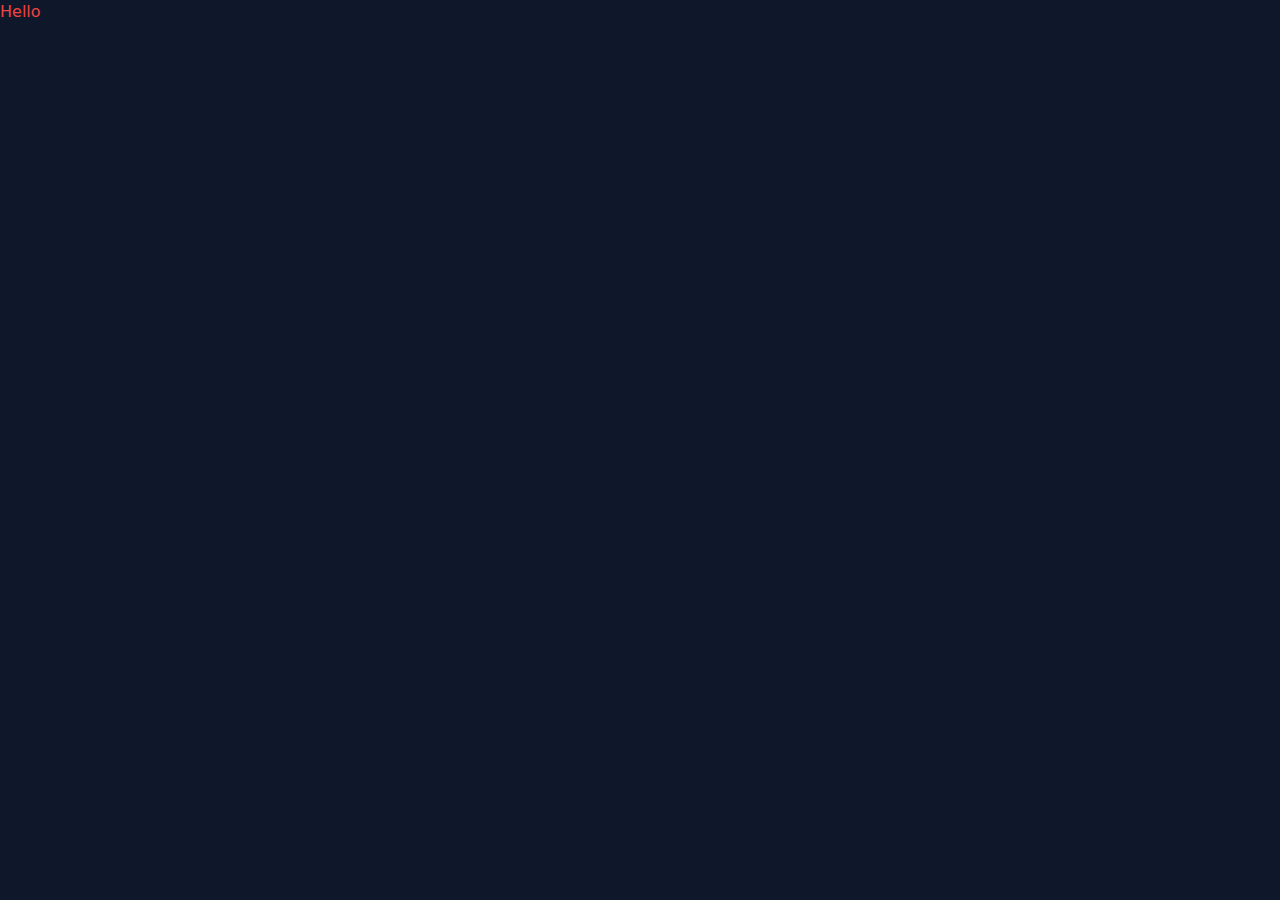
==== dashboard.html @ b7310a75 "init" ====
<!DOCTYPE html>
<html lang="en">
<head>
    <meta charset="UTF-8">
    <meta name="viewport" content="width=device-width, initial-scale=1.0">
    <title>Document</title>
    <link href="./public/output.css" rel="stylesheet">
</head>
<body class="bg-slate-900">
    <h1 class="text-red-500">Hello</h1>
</body>
</html>
---- public/output.css ----
/*
! tailwindcss v3.4.0 | MIT License | https://tailwindcss.com
*/

/*
1. Prevent padding and border from affecting element width. (https://github.com/mozdevs/cssremedy/issues/4)
2. Allow adding a border to an element by just adding a border-width. (https://github.com/tailwindcss/tailwindcss/pull/116)
*/

*,
::before,
::after {
  box-sizing: border-box;
  /* 1 */
  border-width: 0;
  /* 2 */
  border-style: solid;
  /* 2 */
  border-color: #e5e7eb;
  /* 2 */
}

::before,
::after {
  --tw-content: '';
}

/*
1. Use a consistent sensible line-height in all browsers.
2. Prevent adjustments of font size after orientation changes in iOS.
3. Use a more readable tab size.
4. Use the user's configured `sans` font-family by default.
5. Use the user's configured `sans` font-feature-settings by default.
6. Use the user's configured `sans` font-variation-settings by default.
7. Disable tap highlights on iOS
*/

html,
:host {
  line-height: 1.5;
  /* 1 */
  -webkit-text-size-adjust: 100%;
  /* 2 */
  -moz-tab-size: 4;
  /* 3 */
  -o-tab-size: 4;
     tab-size: 4;
  /* 3 */
  font-family: ui-sans-serif, system-ui, sans-serif, "Apple Color Emoji", "Segoe UI Emoji", "Segoe UI Symbol", "Noto Color Emoji";
  /* 4 */
  font-feature-settings: normal;
  /* 5 */
  font-variation-settings: normal;
  /* 6 */
  -webkit-tap-highlight-color: transparent;
  /* 7 */
}

/*
1. Remove the margin in all browsers.
2. Inherit line-height from `html` so users can set them as a class directly on the `html` element.
*/

body {
  margin: 0;
  /* 1 */
  line-height: inherit;
  /* 2 */
}

/*
1. Add the correct height in Firefox.
2. Correct the inheritance of border color in Firefox. (https://bugzilla.mozilla.org/show_bug.cgi?id=190655)
3. Ensure horizontal rules are visible by default.
*/

hr {
  height: 0;
  /* 1 */
  color: inherit;
  /* 2 */
  border-top-width: 1px;
  /* 3 */
}

/*
Add the correct text decoration in Chrome, Edge, and Safari.
*/

abbr:where([title]) {
  -webkit-text-decoration: underline dotted;
          text-decoration: underline dotted;
}

/*
Remove the default font size and weight for headings.
*/

h1,
h2,
h3,
h4,
h5,
h6 {
  font-size: inherit;
  font-weight: inherit;
}

/*
Reset links to optimize for opt-in styling instead of opt-out.
*/

a {
  color: inherit;
  text-decoration: inherit;
}

/*
Add the correct font weight in Edge and Safari.
*/

b,
strong {
  font-weight: bolder;
}

/*
1. Use the user's configured `mono` font-family by default.
2. Use the user's configured `mono` font-feature-settings by default.
3. Use the user's configured `mono` font-variation-settings by default.
4. Correct the odd `em` font sizing in all browsers.
*/

code,
kbd,
samp,
pre {
  font-family: ui-monospace, SFMono-Regular, Menlo, Monaco, Consolas, "Liberation Mono", "Courier New", monospace;
  /* 1 */
  font-feature-settings: normal;
  /* 2 */
  font-variation-settings: normal;
  /* 3 */
  font-size: 1em;
  /* 4 */
}

/*
Add the correct font size in all browsers.
*/

small {
  font-size: 80%;
}

/*
Prevent `sub` and `sup` elements from affecting the line height in all browsers.
*/

sub,
sup {
  font-size: 75%;
  line-height: 0;
  position: relative;
  vertical-align: baseline;
}

sub {
  bottom: -0.25em;
}

sup {
  top: -0.5em;
}

/*
1. Remove text indentation from table contents in Chrome and Safari. (https://bugs.chromium.org/p/chromium/issues/detail?id=999088, https://bugs.webkit.org/show_bug.cgi?id=201297)
2. Correct table border color inheritance in all Chrome and Safari. (https://bugs.chromium.org/p/chromium/issues/detail?id=935729, https://bugs.webkit.org/show_bug.cgi?id=195016)
3. Remove gaps between table borders by default.
*/

table {
  text-indent: 0;
  /* 1 */
  border-color: inherit;
  /* 2 */
  border-collapse: collapse;
  /* 3 */
}

/*
1. Change the font styles in all browsers.
2. Remove the margin in Firefox and Safari.
3. Remove default padding in all browsers.
*/

button,
input,
optgroup,
select,
textarea {
  font-family: inherit;
  /* 1 */
  font-feature-settings: inherit;
  /* 1 */
  font-variation-settings: inherit;
  /* 1 */
  font-size: 100%;
  /* 1 */
  font-weight: inherit;
  /* 1 */
  line-height: inherit;
  /* 1 */
  color: inherit;
  /* 1 */
  margin: 0;
  /* 2 */
  padding: 0;
  /* 3 */
}

/*
Remove the inheritance of text transform in Edge and Firefox.
*/

button,
select {
  text-transform: none;
}

/*
1. Correct the inability to style clickable types in iOS and Safari.
2. Remove default button styles.
*/

button,
[type='button'],
[type='reset'],
[type='submit'] {
  -webkit-appearance: button;
  /* 1 */
  background-color: transparent;
  /* 2 */
  background-image: none;
  /* 2 */
}

/*
Use the modern Firefox focus style for all focusable elements.
*/

:-moz-focusring {
  outline: auto;
}

/*
Remove the additional `:invalid` styles in Firefox. (https://github.com/mozilla/gecko-dev/blob/2f9eacd9d3d995c937b4251a5557d95d494c9be1/layout/style/res/forms.css#L728-L737)
*/

:-moz-ui-invalid {
  box-shadow: none;
}

/*
Add the correct vertical alignment in Chrome and Firefox.
*/

progress {
  vertical-align: baseline;
}

/*
Correct the cursor style of increment and decrement buttons in Safari.
*/

::-webkit-inner-spin-button,
::-webkit-outer-spin-button {
  height: auto;
}

/*
1. Correct the odd appearance in Chrome and Safari.
2. Correct the outline style in Safari.
*/

[type='search'] {
  -webkit-appearance: textfield;
  /* 1 */
  outline-offset: -2px;
  /* 2 */
}

/*
Remove the inner padding in Chrome and Safari on macOS.
*/

::-webkit-search-decoration {
  -webkit-appearance: none;
}

/*
1. Correct the inability to style clickable types in iOS and Safari.
2. Change font properties to `inherit` in Safari.
*/

::-webkit-file-upload-button {
  -webkit-appearance: button;
  /* 1 */
  font: inherit;
  /* 2 */
}

/*
Add the correct display in Chrome and Safari.
*/

summary {
  display: list-item;
}

/*
Removes the default spacing and border for appropriate elements.
*/

blockquote,
dl,
dd,
h1,
h2,
h3,
h4,
h5,
h6,
hr,
figure,
p,
pre {
  margin: 0;
}

fieldset {
  margin: 0;
  padding: 0;
}

legend {
  padding: 0;
}

ol,
ul,
menu {
  list-style: none;
  margin: 0;
  padding: 0;
}

/*
Reset default styling for dialogs.
*/

dialog {
  padding: 0;
}

/*
Prevent resizing textareas horizontally by default.
*/

textarea {
  resize: vertical;
}

/*
1. Reset the default placeholder opacity in Firefox. (https://github.com/tailwindlabs/tailwindcss/issues/3300)
2. Set the default placeholder color to the user's configured gray 400 color.
*/

input::-moz-placeholder, textarea::-moz-placeholder {
  opacity: 1;
  /* 1 */
  color: #9ca3af;
  /* 2 */
}

input::placeholder,
textarea::placeholder {
  opacity: 1;
  /* 1 */
  color: #9ca3af;
  /* 2 */
}

/*
Set the default cursor for buttons.
*/

button,
[role="button"] {
  cursor: pointer;
}

/*
Make sure disabled buttons don't get the pointer cursor.
*/

:disabled {
  cursor: default;
}

/*
1. Make replaced elements `display: block` by default. (https://github.com/mozdevs/cssremedy/issues/14)
2. Add `vertical-align: middle` to align replaced elements more sensibly by default. (https://github.com/jensimmons/cssremedy/issues/14#issuecomment-634934210)
   This can trigger a poorly considered lint error in some tools but is included by design.
*/

img,
svg,
video,
canvas,
audio,
iframe,
embed,
object {
  display: block;
  /* 1 */
  vertical-align: middle;
  /* 2 */
}

/*
Constrain images and videos to the parent width and preserve their intrinsic aspect ratio. (https://github.com/mozdevs/cssremedy/issues/14)
*/

img,
video {
  max-width: 100%;
  height: auto;
}

/* Make elements with the HTML hidden attribute stay hidden by default */

[hidden] {
  display: none;
}

*, ::before, ::after {
  --tw-border-spacing-x: 0;
  --tw-border-spacing-y: 0;
  --tw-translate-x: 0;
  --tw-translate-y: 0;
  --tw-rotate: 0;
  --tw-skew-x: 0;
  --tw-skew-y: 0;
  --tw-scale-x: 1;
  --tw-scale-y: 1;
  --tw-pan-x:  ;
  --tw-pan-y:  ;
  --tw-pinch-zoom:  ;
  --tw-scroll-snap-strictness: proximity;
  --tw-gradient-from-position:  ;
  --tw-gradient-via-position:  ;
  --tw-gradient-to-position:  ;
  --tw-ordinal:  ;
  --tw-slashed-zero:  ;
  --tw-numeric-figure:  ;
  --tw-numeric-spacing:  ;
  --tw-numeric-fraction:  ;
  --tw-ring-inset:  ;
  --tw-ring-offset-width: 0px;
  --tw-ring-offset-color: #fff;
  --tw-ring-color: rgb(59 130 246 / 0.5);
  --tw-ring-offset-shadow: 0 0 #0000;
  --tw-ring-shadow: 0 0 #0000;
  --tw-shadow: 0 0 #0000;
  --tw-shadow-colored: 0 0 #0000;
  --tw-blur:  ;
  --tw-brightness:  ;
  --tw-contrast:  ;
  --tw-grayscale:  ;
  --tw-hue-rotate:  ;
  --tw-invert:  ;
  --tw-saturate:  ;
  --tw-sepia:  ;
  --tw-drop-shadow:  ;
  --tw-backdrop-blur:  ;
  --tw-backdrop-brightness:  ;
  --tw-backdrop-contrast:  ;
  --tw-backdrop-grayscale:  ;
  --tw-backdrop-hue-rotate:  ;
  --tw-backdrop-invert:  ;
  --tw-backdrop-opacity:  ;
  --tw-backdrop-saturate:  ;
  --tw-backdrop-sepia:  ;
}

::backdrop {
  --tw-border-spacing-x: 0;
  --tw-border-spacing-y: 0;
  --tw-translate-x: 0;
  --tw-translate-y: 0;
  --tw-rotate: 0;
  --tw-skew-x: 0;
  --tw-skew-y: 0;
  --tw-scale-x: 1;
  --tw-scale-y: 1;
  --tw-pan-x:  ;
  --tw-pan-y:  ;
  --tw-pinch-zoom:  ;
  --tw-scroll-snap-strictness: proximity;
  --tw-gradient-from-position:  ;
  --tw-gradient-via-position:  ;
  --tw-gradient-to-position:  ;
  --tw-ordinal:  ;
  --tw-slashed-zero:  ;
  --tw-numeric-figure:  ;
  --tw-numeric-spacing:  ;
  --tw-numeric-fraction:  ;
  --tw-ring-inset:  ;
  --tw-ring-offset-width: 0px;
  --tw-ring-offset-color: #fff;
  --tw-ring-color: rgb(59 130 246 / 0.5);
  --tw-ring-offset-shadow: 0 0 #0000;
  --tw-ring-shadow: 0 0 #0000;
  --tw-shadow: 0 0 #0000;
  --tw-shadow-colored: 0 0 #0000;
  --tw-blur:  ;
  --tw-brightness:  ;
  --tw-contrast:  ;
  --tw-grayscale:  ;
  --tw-hue-rotate:  ;
  --tw-invert:  ;
  --tw-saturate:  ;
  --tw-sepia:  ;
  --tw-drop-shadow:  ;
  --tw-backdrop-blur:  ;
  --tw-backdrop-brightness:  ;
  --tw-backdrop-contrast:  ;
  --tw-backdrop-grayscale:  ;
  --tw-backdrop-hue-rotate:  ;
  --tw-backdrop-invert:  ;
  --tw-backdrop-opacity:  ;
  --tw-backdrop-saturate:  ;
  --tw-backdrop-sepia:  ;
}

.relative {
  position: relative;
}

.m-10 {
  margin: 2.5rem;
}

.m-6 {
  margin: 1.5rem;
}

.inline-block {
  display: inline-block;
}

.bg-slate-900 {
  --tw-bg-opacity: 1;
  background-color: rgb(15 23 42 / var(--tw-bg-opacity));
}

.p-10 {
  padding: 2.5rem;
}

.text-left {
  text-align: left;
}

.text-center {
  text-align: center;
}

.text-2xl {
  font-size: 1.5rem;
  line-height: 2rem;
}

.text-4xl {
  font-size: 2.25rem;
  line-height: 2.5rem;
}

.text-xl {
  font-size: 1.25rem;
  line-height: 1.75rem;
}

.font-semibold {
  font-weight: 600;
}

.italic {
  font-style: italic;
}

.text-slate-900 {
  --tw-text-opacity: 1;
  color: rgb(15 23 42 / var(--tw-text-opacity));
}

.text-white {
  --tw-text-opacity: 1;
  color: rgb(255 255 255 / var(--tw-text-opacity));
}

.text-yellow-300 {
  --tw-text-opacity: 1;
  color: rgb(253 224 71 / var(--tw-text-opacity));
}

.text-red-500 {
  --tw-text-opacity: 1;
  color: rgb(239 68 68 / var(--tw-text-opacity));
}

.underline {
  text-decoration-line: underline;
}

.before\:absolute::before {
  content: var(--tw-content);
  position: absolute;
}

.before\:-inset-1::before {
  content: var(--tw-content);
  inset: -0.25rem;
}

.before\:block::before {
  content: var(--tw-content);
  display: block;
}

.before\:-skew-y-3::before {
  content: var(--tw-content);
  --tw-skew-y: -3deg;
  transform: translate(var(--tw-translate-x), var(--tw-translate-y)) rotate(var(--tw-rotate)) skewX(var(--tw-skew-x)) skewY(var(--tw-skew-y)) scaleX(var(--tw-scale-x)) scaleY(var(--tw-scale-y));
}

.before\:bg-pink-500::before {
  content: var(--tw-content);
  --tw-bg-opacity: 1;
  background-color: rgb(236 72 153 / var(--tw-bg-opacity));
}

.before\:bg-red-500::before {
  content: var(--tw-content);
  --tw-bg-opacity: 1;
  background-color: rgb(239 68 68 / var(--tw-bg-opacity));
}

@media (min-width: 640px) {
  .sm\:text-6xl {
    font-size: 3.75rem;
    line-height: 1;
  }
}

@media (min-width: 768px) {
  .md\:text-8xl {
    font-size: 6rem;
    line-height: 1;
  }
}
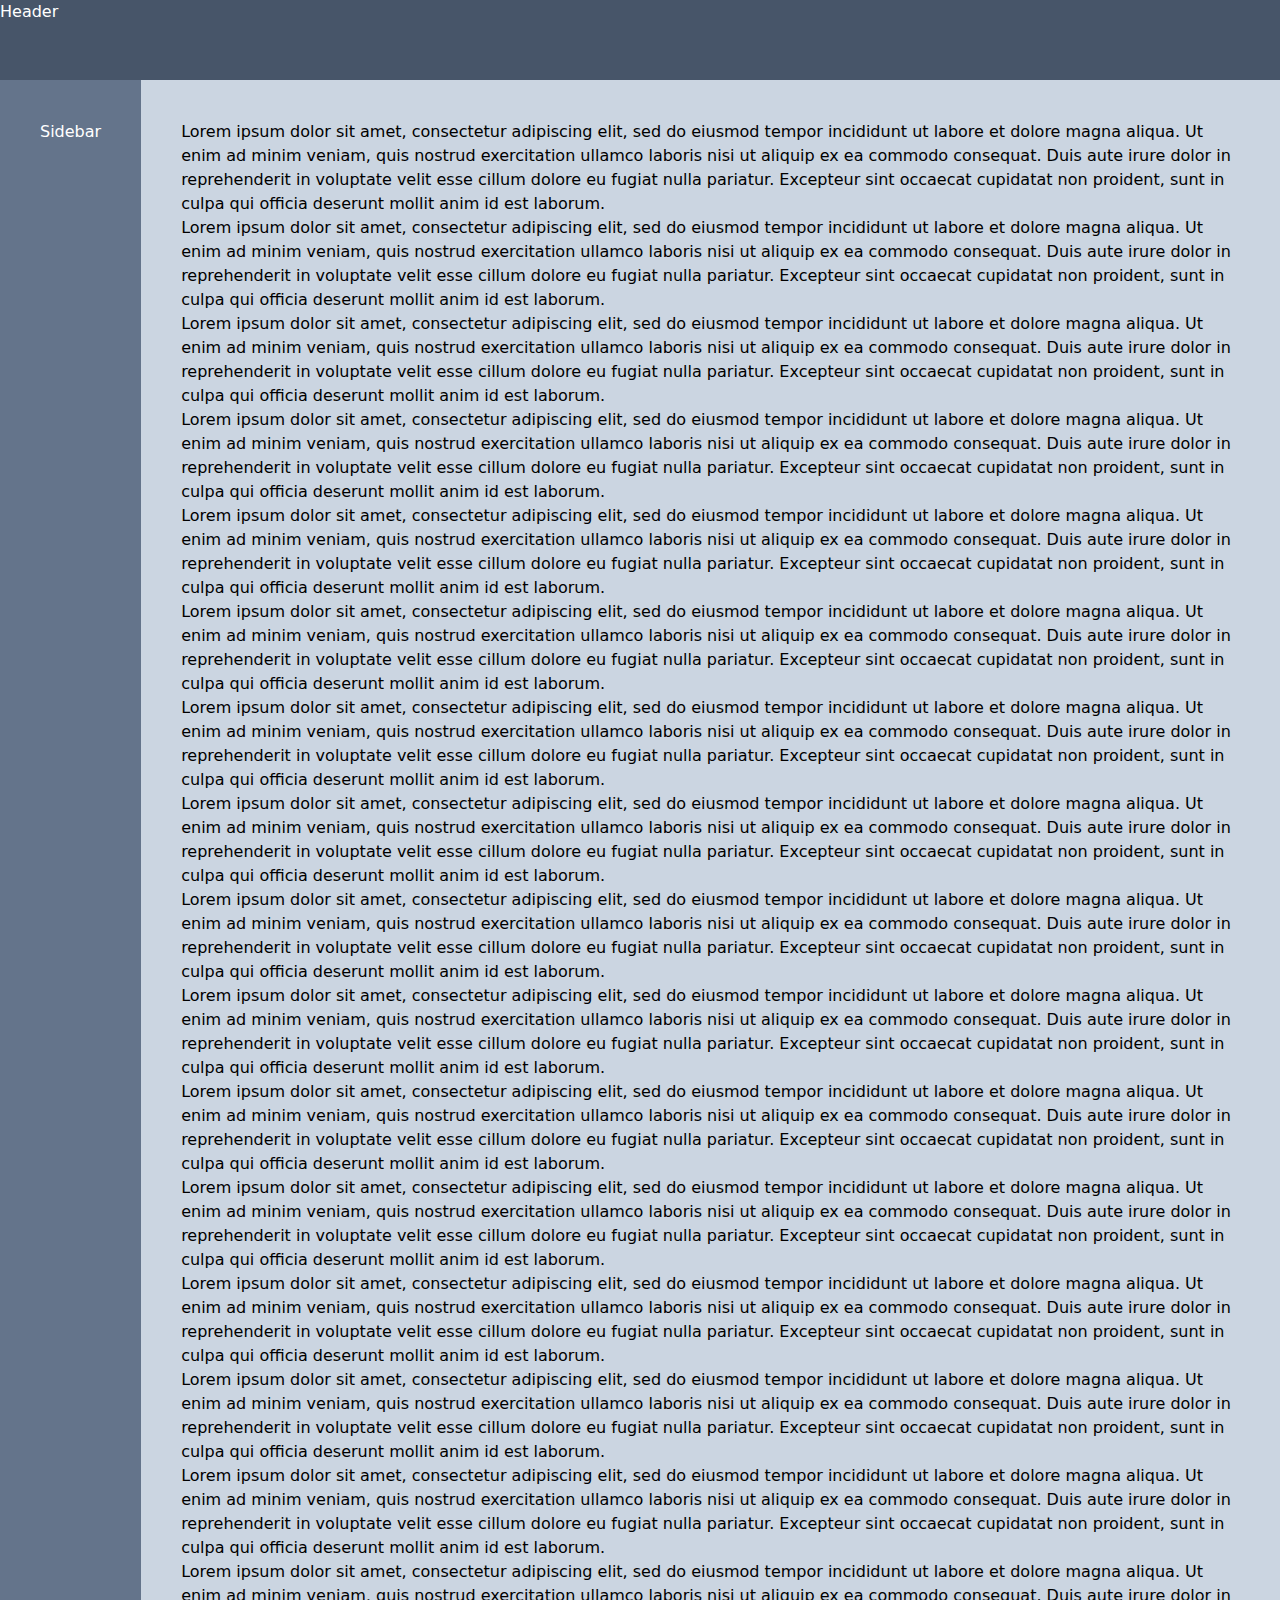
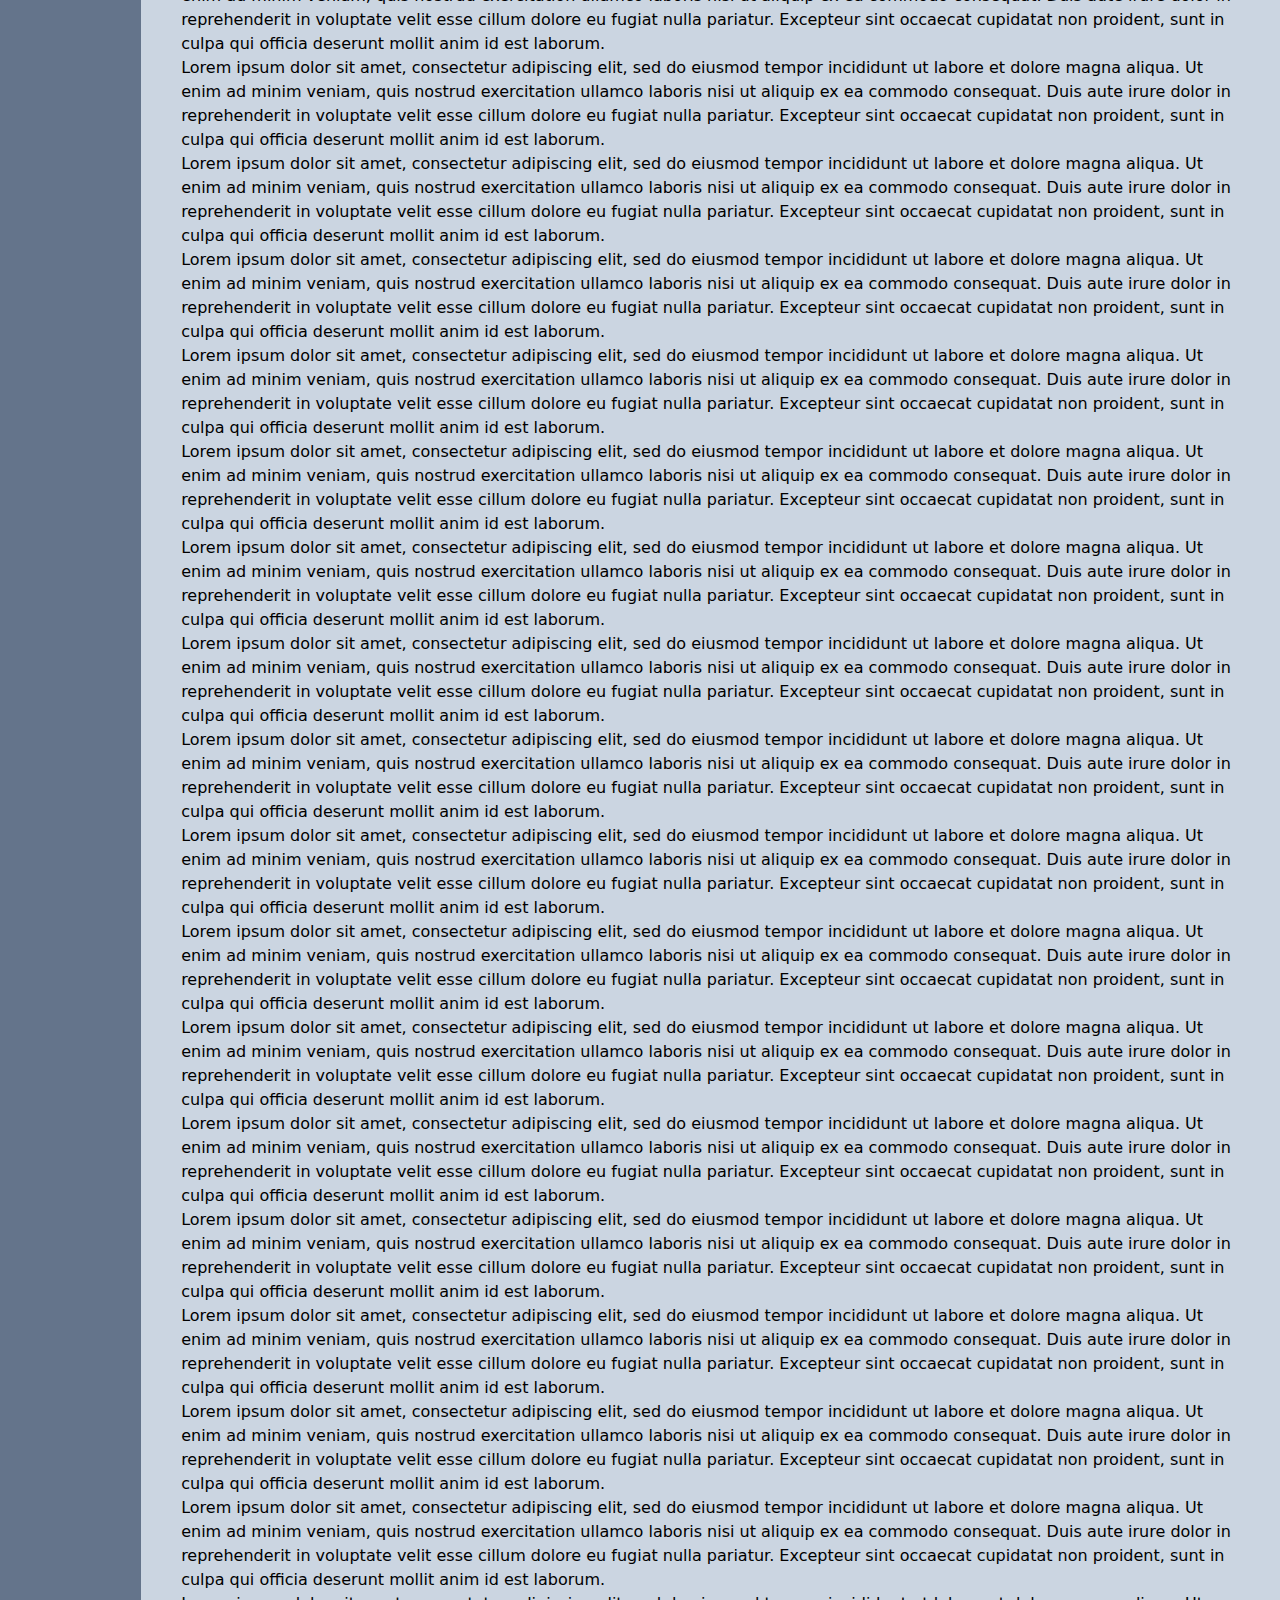
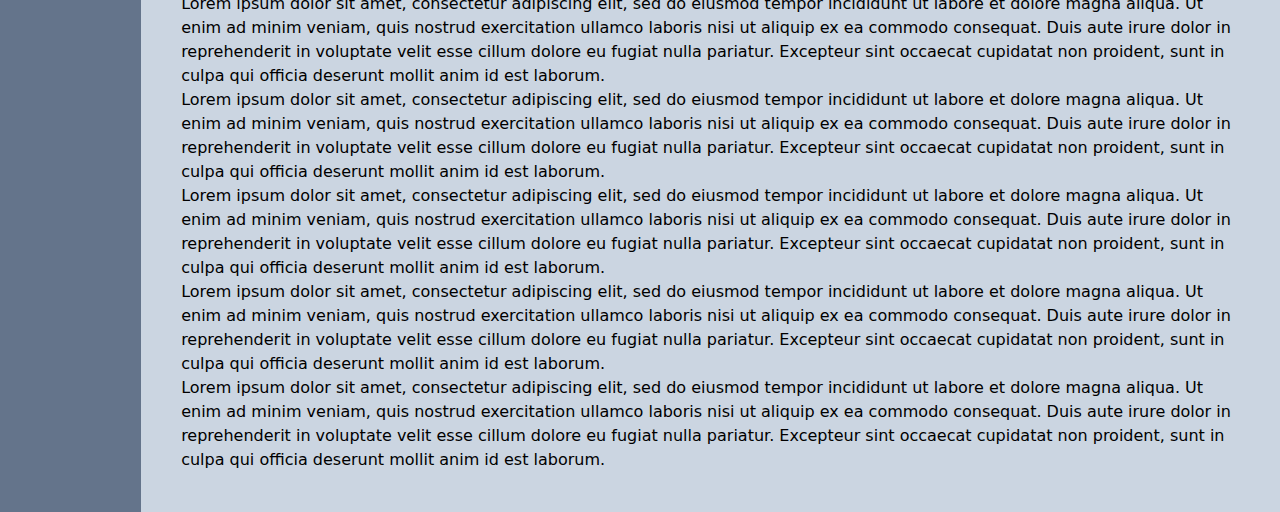
==== commit 9e402e15: "first step" ====
--- a/dashboard.html
+++ b/dashboard.html
@@ -1,12 +1,284 @@
 <!DOCTYPE html>
 <html lang="en">
+
 <head>
     <meta charset="UTF-8">
     <meta name="viewport" content="width=device-width, initial-scale=1.0">
     <title>Document</title>
     <link href="./public/output.css" rel="stylesheet">
 </head>
-<body class="bg-slate-900">
-    <h1 class="text-red-500">Hello</h1>
+
+<body class="bg-slate-300">
+    <div class="bg-slate-600 text-white h-[80px]">
+        <div class="m-auto">Header</div>
+    </div>
+    <div class="flex flex-row">
+            <div class="bg-slate-500 width-[200px] p-10 text-white">
+                Sidebar
+            </div>
+            <div class="p-10">
+                <section>
+                    Lorem ipsum dolor sit amet, consectetur adipiscing elit, sed do eiusmod tempor incididunt ut labore
+                    et dolore magna aliqua. Ut enim ad minim veniam, quis nostrud exercitation ullamco laboris nisi ut
+                    aliquip ex ea commodo consequat. Duis aute irure dolor in reprehenderit in voluptate velit esse
+                    cillum dolore eu fugiat nulla pariatur. Excepteur sint occaecat cupidatat non proident, sunt in
+                    culpa qui officia deserunt mollit anim id est laborum.
+                </section>
+                <section>
+                    Lorem ipsum dolor sit amet, consectetur adipiscing elit, sed do eiusmod tempor incididunt ut labore
+                    et dolore magna aliqua. Ut enim ad minim veniam, quis nostrud exercitation ullamco laboris nisi ut
+                    aliquip ex ea commodo consequat. Duis aute irure dolor in reprehenderit in voluptate velit esse
+                    cillum dolore eu fugiat nulla pariatur. Excepteur sint occaecat cupidatat non proident, sunt in
+                    culpa qui officia deserunt mollit anim id est laborum.
+                </section>
+                <section>
+                    Lorem ipsum dolor sit amet, consectetur adipiscing elit, sed do eiusmod tempor incididunt ut labore
+                    et dolore magna aliqua. Ut enim ad minim veniam, quis nostrud exercitation ullamco laboris nisi ut
+                    aliquip ex ea commodo consequat. Duis aute irure dolor in reprehenderit in voluptate velit esse
+                    cillum dolore eu fugiat nulla pariatur. Excepteur sint occaecat cupidatat non proident, sunt in
+                    culpa qui officia deserunt mollit anim id est laborum.
+                </section>
+                <section>
+                    Lorem ipsum dolor sit amet, consectetur adipiscing elit, sed do eiusmod tempor incididunt ut labore
+                    et dolore magna aliqua. Ut enim ad minim veniam, quis nostrud exercitation ullamco laboris nisi ut
+                    aliquip ex ea commodo consequat. Duis aute irure dolor in reprehenderit in voluptate velit esse
+                    cillum dolore eu fugiat nulla pariatur. Excepteur sint occaecat cupidatat non proident, sunt in
+                    culpa qui officia deserunt mollit anim id est laborum.
+                </section>
+                <section>
+                    Lorem ipsum dolor sit amet, consectetur adipiscing elit, sed do eiusmod tempor incididunt ut labore
+                    et dolore magna aliqua. Ut enim ad minim veniam, quis nostrud exercitation ullamco laboris nisi ut
+                    aliquip ex ea commodo consequat. Duis aute irure dolor in reprehenderit in voluptate velit esse
+                    cillum dolore eu fugiat nulla pariatur. Excepteur sint occaecat cupidatat non proident, sunt in
+                    culpa qui officia deserunt mollit anim id est laborum.
+                </section>
+                <section>
+                    Lorem ipsum dolor sit amet, consectetur adipiscing elit, sed do eiusmod tempor incididunt ut labore
+                    et dolore magna aliqua. Ut enim ad minim veniam, quis nostrud exercitation ullamco laboris nisi ut
+                    aliquip ex ea commodo consequat. Duis aute irure dolor in reprehenderit in voluptate velit esse
+                    cillum dolore eu fugiat nulla pariatur. Excepteur sint occaecat cupidatat non proident, sunt in
+                    culpa qui officia deserunt mollit anim id est laborum.
+                </section>
+                <section>
+                    Lorem ipsum dolor sit amet, consectetur adipiscing elit, sed do eiusmod tempor incididunt ut labore
+                    et dolore magna aliqua. Ut enim ad minim veniam, quis nostrud exercitation ullamco laboris nisi ut
+                    aliquip ex ea commodo consequat. Duis aute irure dolor in reprehenderit in voluptate velit esse
+                    cillum dolore eu fugiat nulla pariatur. Excepteur sint occaecat cupidatat non proident, sunt in
+                    culpa qui officia deserunt mollit anim id est laborum.
+                </section>
+                <section>
+                    Lorem ipsum dolor sit amet, consectetur adipiscing elit, sed do eiusmod tempor incididunt ut labore
+                    et dolore magna aliqua. Ut enim ad minim veniam, quis nostrud exercitation ullamco laboris nisi ut
+                    aliquip ex ea commodo consequat. Duis aute irure dolor in reprehenderit in voluptate velit esse
+                    cillum dolore eu fugiat nulla pariatur. Excepteur sint occaecat cupidatat non proident, sunt in
+                    culpa qui officia deserunt mollit anim id est laborum.
+                </section>
+                <section>
+                    Lorem ipsum dolor sit amet, consectetur adipiscing elit, sed do eiusmod tempor incididunt ut labore
+                    et dolore magna aliqua. Ut enim ad minim veniam, quis nostrud exercitation ullamco laboris nisi ut
+                    aliquip ex ea commodo consequat. Duis aute irure dolor in reprehenderit in voluptate velit esse
+                    cillum dolore eu fugiat nulla pariatur. Excepteur sint occaecat cupidatat non proident, sunt in
+                    culpa qui officia deserunt mollit anim id est laborum.
+                </section>
+                <section>
+                    Lorem ipsum dolor sit amet, consectetur adipiscing elit, sed do eiusmod tempor incididunt ut labore
+                    et dolore magna aliqua. Ut enim ad minim veniam, quis nostrud exercitation ullamco laboris nisi ut
+                    aliquip ex ea commodo consequat. Duis aute irure dolor in reprehenderit in voluptate velit esse
+                    cillum dolore eu fugiat nulla pariatur. Excepteur sint occaecat cupidatat non proident, sunt in
+                    culpa qui officia deserunt mollit anim id est laborum.
+                </section>
+                <section>
+                    Lorem ipsum dolor sit amet, consectetur adipiscing elit, sed do eiusmod tempor incididunt ut labore
+                    et dolore magna aliqua. Ut enim ad minim veniam, quis nostrud exercitation ullamco laboris nisi ut
+                    aliquip ex ea commodo consequat. Duis aute irure dolor in reprehenderit in voluptate velit esse
+                    cillum dolore eu fugiat nulla pariatur. Excepteur sint occaecat cupidatat non proident, sunt in
+                    culpa qui officia deserunt mollit anim id est laborum.
+                </section>
+                <section>
+                    Lorem ipsum dolor sit amet, consectetur adipiscing elit, sed do eiusmod tempor incididunt ut labore
+                    et dolore magna aliqua. Ut enim ad minim veniam, quis nostrud exercitation ullamco laboris nisi ut
+                    aliquip ex ea commodo consequat. Duis aute irure dolor in reprehenderit in voluptate velit esse
+                    cillum dolore eu fugiat nulla pariatur. Excepteur sint occaecat cupidatat non proident, sunt in
+                    culpa qui officia deserunt mollit anim id est laborum.
+                </section>
+                <section>
+                    Lorem ipsum dolor sit amet, consectetur adipiscing elit, sed do eiusmod tempor incididunt ut labore
+                    et dolore magna aliqua. Ut enim ad minim veniam, quis nostrud exercitation ullamco laboris nisi ut
+                    aliquip ex ea commodo consequat. Duis aute irure dolor in reprehenderit in voluptate velit esse
+                    cillum dolore eu fugiat nulla pariatur. Excepteur sint occaecat cupidatat non proident, sunt in
+                    culpa qui officia deserunt mollit anim id est laborum.
+                </section>
+                <section>
+                    Lorem ipsum dolor sit amet, consectetur adipiscing elit, sed do eiusmod tempor incididunt ut labore
+                    et dolore magna aliqua. Ut enim ad minim veniam, quis nostrud exercitation ullamco laboris nisi ut
+                    aliquip ex ea commodo consequat. Duis aute irure dolor in reprehenderit in voluptate velit esse
+                    cillum dolore eu fugiat nulla pariatur. Excepteur sint occaecat cupidatat non proident, sunt in
+                    culpa qui officia deserunt mollit anim id est laborum.
+                </section>
+                <section>
+                    Lorem ipsum dolor sit amet, consectetur adipiscing elit, sed do eiusmod tempor incididunt ut labore
+                    et dolore magna aliqua. Ut enim ad minim veniam, quis nostrud exercitation ullamco laboris nisi ut
+                    aliquip ex ea commodo consequat. Duis aute irure dolor in reprehenderit in voluptate velit esse
+                    cillum dolore eu fugiat nulla pariatur. Excepteur sint occaecat cupidatat non proident, sunt in
+                    culpa qui officia deserunt mollit anim id est laborum.
+                </section>
+                <section>
+                    Lorem ipsum dolor sit amet, consectetur adipiscing elit, sed do eiusmod tempor incididunt ut labore
+                    et dolore magna aliqua. Ut enim ad minim veniam, quis nostrud exercitation ullamco laboris nisi ut
+                    aliquip ex ea commodo consequat. Duis aute irure dolor in reprehenderit in voluptate velit esse
+                    cillum dolore eu fugiat nulla pariatur. Excepteur sint occaecat cupidatat non proident, sunt in
+                    culpa qui officia deserunt mollit anim id est laborum.
+                </section>
+                <section>
+                    Lorem ipsum dolor sit amet, consectetur adipiscing elit, sed do eiusmod tempor incididunt ut labore
+                    et dolore magna aliqua. Ut enim ad minim veniam, quis nostrud exercitation ullamco laboris nisi ut
+                    aliquip ex ea commodo consequat. Duis aute irure dolor in reprehenderit in voluptate velit esse
+                    cillum dolore eu fugiat nulla pariatur. Excepteur sint occaecat cupidatat non proident, sunt in
+                    culpa qui officia deserunt mollit anim id est laborum.
+                </section>
+                <section>
+                    Lorem ipsum dolor sit amet, consectetur adipiscing elit, sed do eiusmod tempor incididunt ut labore
+                    et dolore magna aliqua. Ut enim ad minim veniam, quis nostrud exercitation ullamco laboris nisi ut
+                    aliquip ex ea commodo consequat. Duis aute irure dolor in reprehenderit in voluptate velit esse
+                    cillum dolore eu fugiat nulla pariatur. Excepteur sint occaecat cupidatat non proident, sunt in
+                    culpa qui officia deserunt mollit anim id est laborum.
+                </section>
+                <section>
+                    Lorem ipsum dolor sit amet, consectetur adipiscing elit, sed do eiusmod tempor incididunt ut labore
+                    et dolore magna aliqua. Ut enim ad minim veniam, quis nostrud exercitation ullamco laboris nisi ut
+                    aliquip ex ea commodo consequat. Duis aute irure dolor in reprehenderit in voluptate velit esse
+                    cillum dolore eu fugiat nulla pariatur. Excepteur sint occaecat cupidatat non proident, sunt in
+                    culpa qui officia deserunt mollit anim id est laborum.
+                </section>
+                <section>
+                    Lorem ipsum dolor sit amet, consectetur adipiscing elit, sed do eiusmod tempor incididunt ut labore
+                    et dolore magna aliqua. Ut enim ad minim veniam, quis nostrud exercitation ullamco laboris nisi ut
+                    aliquip ex ea commodo consequat. Duis aute irure dolor in reprehenderit in voluptate velit esse
+                    cillum dolore eu fugiat nulla pariatur. Excepteur sint occaecat cupidatat non proident, sunt in
+                    culpa qui officia deserunt mollit anim id est laborum.
+                </section>
+                <section>
+                    Lorem ipsum dolor sit amet, consectetur adipiscing elit, sed do eiusmod tempor incididunt ut labore
+                    et dolore magna aliqua. Ut enim ad minim veniam, quis nostrud exercitation ullamco laboris nisi ut
+                    aliquip ex ea commodo consequat. Duis aute irure dolor in reprehenderit in voluptate velit esse
+                    cillum dolore eu fugiat nulla pariatur. Excepteur sint occaecat cupidatat non proident, sunt in
+                    culpa qui officia deserunt mollit anim id est laborum.
+                </section>
+                <section>
+                    Lorem ipsum dolor sit amet, consectetur adipiscing elit, sed do eiusmod tempor incididunt ut labore
+                    et dolore magna aliqua. Ut enim ad minim veniam, quis nostrud exercitation ullamco laboris nisi ut
+                    aliquip ex ea commodo consequat. Duis aute irure dolor in reprehenderit in voluptate velit esse
+                    cillum dolore eu fugiat nulla pariatur. Excepteur sint occaecat cupidatat non proident, sunt in
+                    culpa qui officia deserunt mollit anim id est laborum.
+                </section>
+                <section>
+                    Lorem ipsum dolor sit amet, consectetur adipiscing elit, sed do eiusmod tempor incididunt ut labore
+                    et dolore magna aliqua. Ut enim ad minim veniam, quis nostrud exercitation ullamco laboris nisi ut
+                    aliquip ex ea commodo consequat. Duis aute irure dolor in reprehenderit in voluptate velit esse
+                    cillum dolore eu fugiat nulla pariatur. Excepteur sint occaecat cupidatat non proident, sunt in
+                    culpa qui officia deserunt mollit anim id est laborum.
+                </section>
+                <section>
+                    Lorem ipsum dolor sit amet, consectetur adipiscing elit, sed do eiusmod tempor incididunt ut labore
+                    et dolore magna aliqua. Ut enim ad minim veniam, quis nostrud exercitation ullamco laboris nisi ut
+                    aliquip ex ea commodo consequat. Duis aute irure dolor in reprehenderit in voluptate velit esse
+                    cillum dolore eu fugiat nulla pariatur. Excepteur sint occaecat cupidatat non proident, sunt in
+                    culpa qui officia deserunt mollit anim id est laborum.
+                </section>
+                <section>
+                    Lorem ipsum dolor sit amet, consectetur adipiscing elit, sed do eiusmod tempor incididunt ut labore
+                    et dolore magna aliqua. Ut enim ad minim veniam, quis nostrud exercitation ullamco laboris nisi ut
+                    aliquip ex ea commodo consequat. Duis aute irure dolor in reprehenderit in voluptate velit esse
+                    cillum dolore eu fugiat nulla pariatur. Excepteur sint occaecat cupidatat non proident, sunt in
+                    culpa qui officia deserunt mollit anim id est laborum.
+                </section>
+                <section>
+                    Lorem ipsum dolor sit amet, consectetur adipiscing elit, sed do eiusmod tempor incididunt ut labore
+                    et dolore magna aliqua. Ut enim ad minim veniam, quis nostrud exercitation ullamco laboris nisi ut
+                    aliquip ex ea commodo consequat. Duis aute irure dolor in reprehenderit in voluptate velit esse
+                    cillum dolore eu fugiat nulla pariatur. Excepteur sint occaecat cupidatat non proident, sunt in
+                    culpa qui officia deserunt mollit anim id est laborum.
+                </section>
+                <section>
+                    Lorem ipsum dolor sit amet, consectetur adipiscing elit, sed do eiusmod tempor incididunt ut labore
+                    et dolore magna aliqua. Ut enim ad minim veniam, quis nostrud exercitation ullamco laboris nisi ut
+                    aliquip ex ea commodo consequat. Duis aute irure dolor in reprehenderit in voluptate velit esse
+                    cillum dolore eu fugiat nulla pariatur. Excepteur sint occaecat cupidatat non proident, sunt in
+                    culpa qui officia deserunt mollit anim id est laborum.
+                </section>
+                <section>
+                    Lorem ipsum dolor sit amet, consectetur adipiscing elit, sed do eiusmod tempor incididunt ut labore
+                    et dolore magna aliqua. Ut enim ad minim veniam, quis nostrud exercitation ullamco laboris nisi ut
+                    aliquip ex ea commodo consequat. Duis aute irure dolor in reprehenderit in voluptate velit esse
+                    cillum dolore eu fugiat nulla pariatur. Excepteur sint occaecat cupidatat non proident, sunt in
+                    culpa qui officia deserunt mollit anim id est laborum.
+                </section>
+                <section>
+                    Lorem ipsum dolor sit amet, consectetur adipiscing elit, sed do eiusmod tempor incididunt ut labore
+                    et dolore magna aliqua. Ut enim ad minim veniam, quis nostrud exercitation ullamco laboris nisi ut
+                    aliquip ex ea commodo consequat. Duis aute irure dolor in reprehenderit in voluptate velit esse
+                    cillum dolore eu fugiat nulla pariatur. Excepteur sint occaecat cupidatat non proident, sunt in
+                    culpa qui officia deserunt mollit anim id est laborum.
+                </section>
+                <section>
+                    Lorem ipsum dolor sit amet, consectetur adipiscing elit, sed do eiusmod tempor incididunt ut labore
+                    et dolore magna aliqua. Ut enim ad minim veniam, quis nostrud exercitation ullamco laboris nisi ut
+                    aliquip ex ea commodo consequat. Duis aute irure dolor in reprehenderit in voluptate velit esse
+                    cillum dolore eu fugiat nulla pariatur. Excepteur sint occaecat cupidatat non proident, sunt in
+                    culpa qui officia deserunt mollit anim id est laborum.
+                </section>
+                <section>
+                    Lorem ipsum dolor sit amet, consectetur adipiscing elit, sed do eiusmod tempor incididunt ut labore
+                    et dolore magna aliqua. Ut enim ad minim veniam, quis nostrud exercitation ullamco laboris nisi ut
+                    aliquip ex ea commodo consequat. Duis aute irure dolor in reprehenderit in voluptate velit esse
+                    cillum dolore eu fugiat nulla pariatur. Excepteur sint occaecat cupidatat non proident, sunt in
+                    culpa qui officia deserunt mollit anim id est laborum.
+                </section>
+                <section>
+                    Lorem ipsum dolor sit amet, consectetur adipiscing elit, sed do eiusmod tempor incididunt ut labore
+                    et dolore magna aliqua. Ut enim ad minim veniam, quis nostrud exercitation ullamco laboris nisi ut
+                    aliquip ex ea commodo consequat. Duis aute irure dolor in reprehenderit in voluptate velit esse
+                    cillum dolore eu fugiat nulla pariatur. Excepteur sint occaecat cupidatat non proident, sunt in
+                    culpa qui officia deserunt mollit anim id est laborum.
+                </section>
+                <section>
+                    Lorem ipsum dolor sit amet, consectetur adipiscing elit, sed do eiusmod tempor incididunt ut labore
+                    et dolore magna aliqua. Ut enim ad minim veniam, quis nostrud exercitation ullamco laboris nisi ut
+                    aliquip ex ea commodo consequat. Duis aute irure dolor in reprehenderit in voluptate velit esse
+                    cillum dolore eu fugiat nulla pariatur. Excepteur sint occaecat cupidatat non proident, sunt in
+                    culpa qui officia deserunt mollit anim id est laborum.
+                </section>
+                <section>
+                    Lorem ipsum dolor sit amet, consectetur adipiscing elit, sed do eiusmod tempor incididunt ut labore
+                    et dolore magna aliqua. Ut enim ad minim veniam, quis nostrud exercitation ullamco laboris nisi ut
+                    aliquip ex ea commodo consequat. Duis aute irure dolor in reprehenderit in voluptate velit esse
+                    cillum dolore eu fugiat nulla pariatur. Excepteur sint occaecat cupidatat non proident, sunt in
+                    culpa qui officia deserunt mollit anim id est laborum.
+                </section>
+                <section>
+                    Lorem ipsum dolor sit amet, consectetur adipiscing elit, sed do eiusmod tempor incididunt ut labore
+                    et dolore magna aliqua. Ut enim ad minim veniam, quis nostrud exercitation ullamco laboris nisi ut
+                    aliquip ex ea commodo consequat. Duis aute irure dolor in reprehenderit in voluptate velit esse
+                    cillum dolore eu fugiat nulla pariatur. Excepteur sint occaecat cupidatat non proident, sunt in
+                    culpa qui officia deserunt mollit anim id est laborum.
+                </section>
+                <section>
+                    Lorem ipsum dolor sit amet, consectetur adipiscing elit, sed do eiusmod tempor incididunt ut labore
+                    et dolore magna aliqua. Ut enim ad minim veniam, quis nostrud exercitation ullamco laboris nisi ut
+                    aliquip ex ea commodo consequat. Duis aute irure dolor in reprehenderit in voluptate velit esse
+                    cillum dolore eu fugiat nulla pariatur. Excepteur sint occaecat cupidatat non proident, sunt in
+                    culpa qui officia deserunt mollit anim id est laborum.
+                </section>
+                <section>
+                    Lorem ipsum dolor sit amet, consectetur adipiscing elit, sed do eiusmod tempor incididunt ut labore
+                    et dolore magna aliqua. Ut enim ad minim veniam, quis nostrud exercitation ullamco laboris nisi ut
+                    aliquip ex ea commodo consequat. Duis aute irure dolor in reprehenderit in voluptate velit esse
+                    cillum dolore eu fugiat nulla pariatur. Excepteur sint occaecat cupidatat non proident, sunt in
+                    culpa qui officia deserunt mollit anim id est laborum.
+                </section>
+            </div>
+        </div>
+    </div>
 </body>
+
 </html>--- a/public/output.css
+++ b/public/output.css
@@ -556,17 +556,103 @@
   margin: 1.5rem;
 }
 
+.m-auto {
+  margin: auto;
+}
+
 .inline-block {
   display: inline-block;
 }
 
+.flex {
+  display: flex;
+}
+
+.h-\[60px\] {
+  height: 60px;
+}
+
+.h-\[160px\] {
+  height: 160px;
+}
+
+.h-screen {
+  height: 100vh;
+}
+
+.h-full {
+  height: 100%;
+}
+
+.h-\[80px\] {
+  height: 80px;
+}
+
+.w-\[120px\] {
+  width: 120px;
+}
+
+.w-full {
+  width: 100%;
+}
+
+.w-\[220px\] {
+  width: 220px;
+}
+
+.w-\[320px\] {
+  width: 320px;
+}
+
+.flex-row {
+  flex-direction: row;
+}
+
+.flex-col {
+  flex-direction: column;
+}
+
 .bg-slate-900 {
   --tw-bg-opacity: 1;
   background-color: rgb(15 23 42 / var(--tw-bg-opacity));
+}
+
+.bg-slate-300 {
+  --tw-bg-opacity: 1;
+  background-color: rgb(203 213 225 / var(--tw-bg-opacity));
+}
+
+.bg-pink-500 {
+  --tw-bg-opacity: 1;
+  background-color: rgb(236 72 153 / var(--tw-bg-opacity));
+}
+
+.bg-slate-600 {
+  --tw-bg-opacity: 1;
+  background-color: rgb(71 85 105 / var(--tw-bg-opacity));
+}
+
+.bg-blue-600 {
+  --tw-bg-opacity: 1;
+  background-color: rgb(37 99 235 / var(--tw-bg-opacity));
+}
+
+.bg-slate-500 {
+  --tw-bg-opacity: 1;
+  background-color: rgb(100 116 139 / var(--tw-bg-opacity));
+}
+
+.bg-red-500 {
+  --tw-bg-opacity: 1;
+  background-color: rgb(239 68 68 / var(--tw-bg-opacity));
 }
 
 .p-10 {
   padding: 2.5rem;
+}
+
+.p-\[6px\] {
+  padding: 6px;
 }
 
 .text-left {
@@ -618,6 +704,11 @@
 .text-red-500 {
   --tw-text-opacity: 1;
   color: rgb(239 68 68 / var(--tw-text-opacity));
+}
+
+.text-slate-100 {
+  --tw-text-opacity: 1;
+  color: rgb(241 245 249 / var(--tw-text-opacity));
 }
 
 .underline {
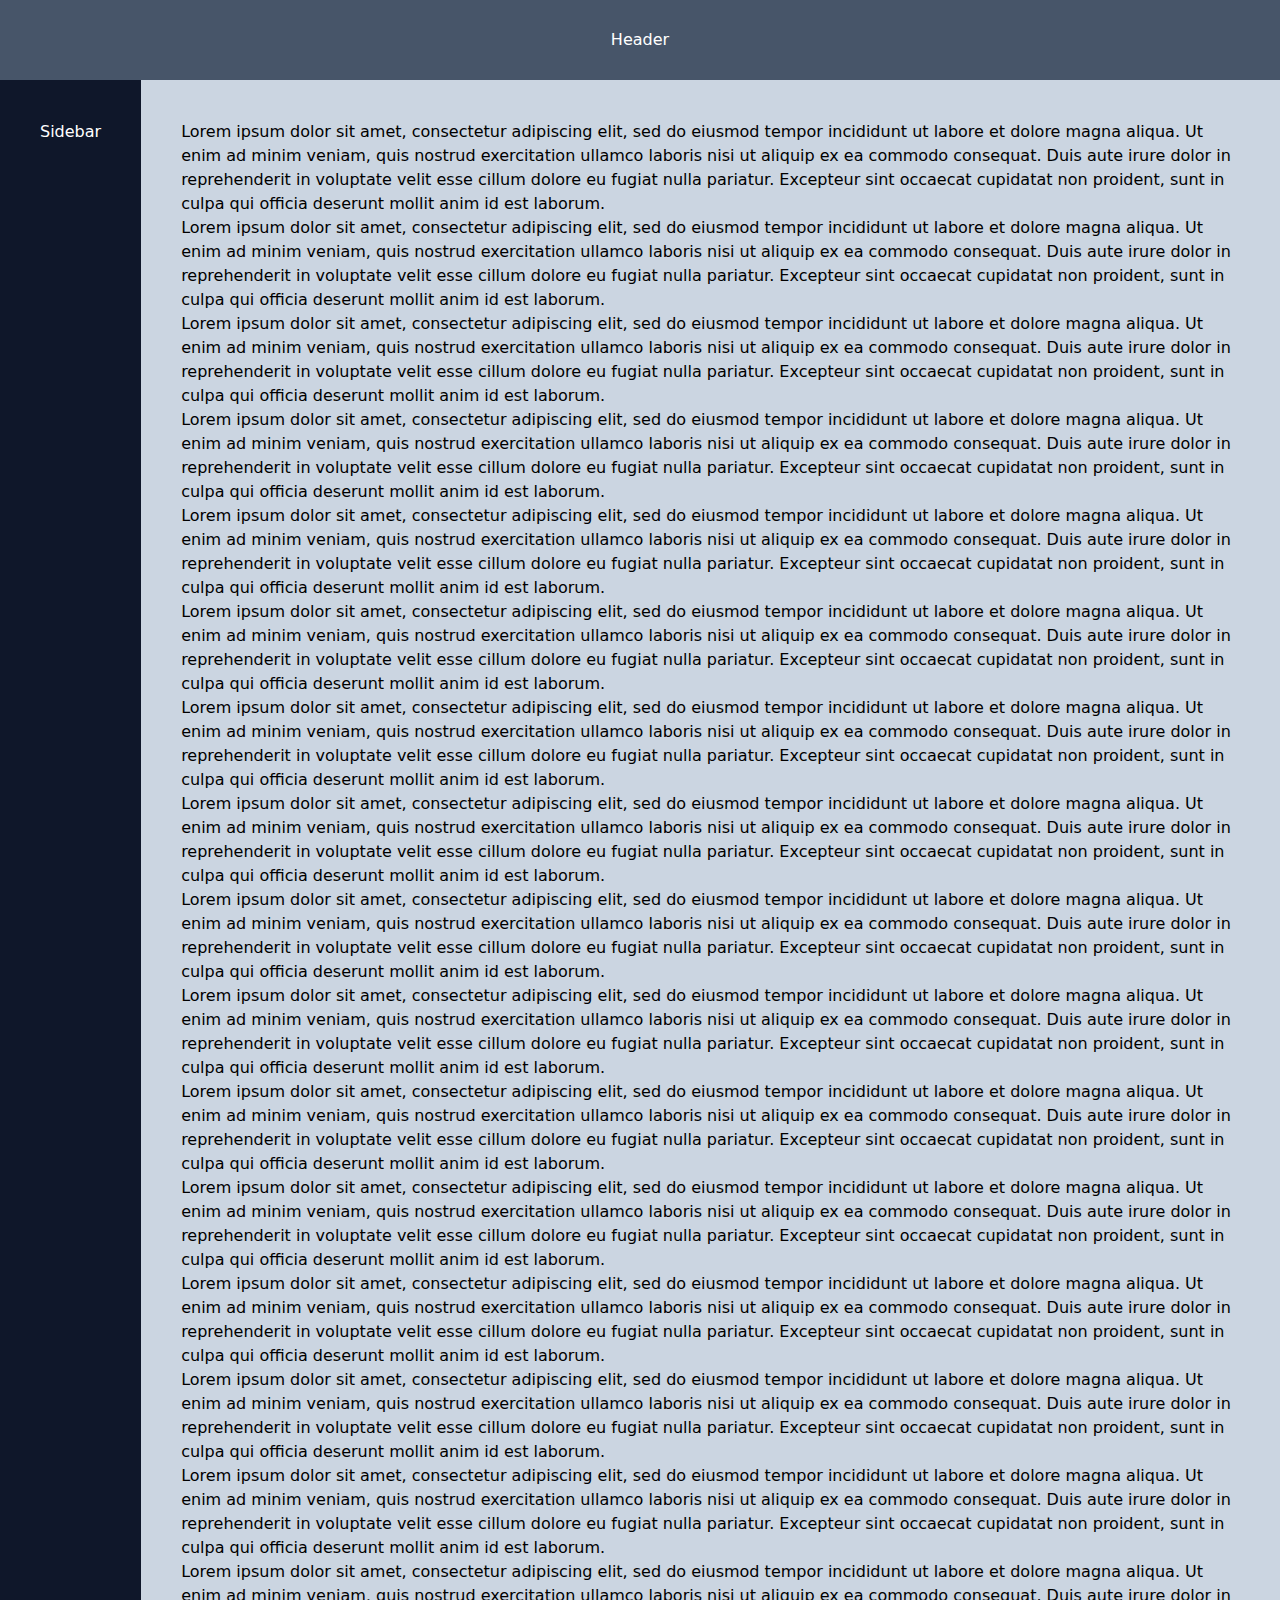
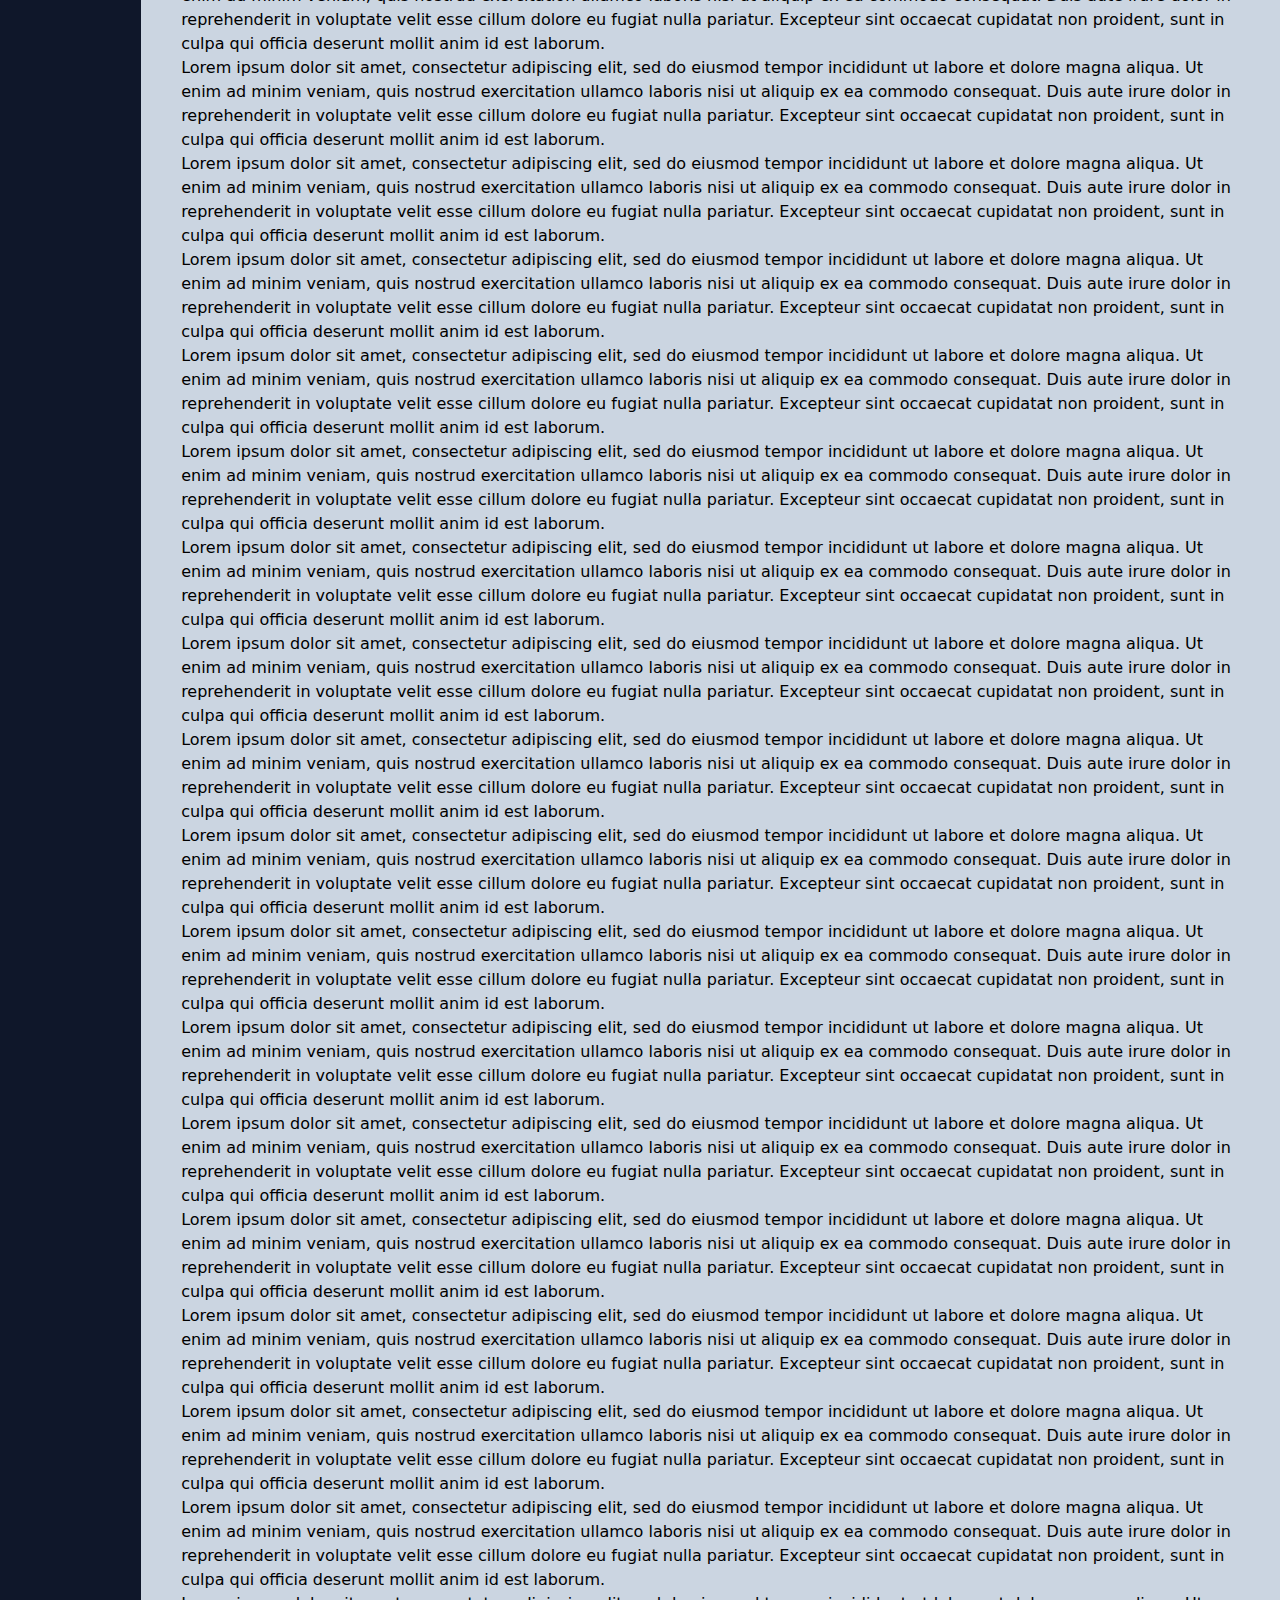
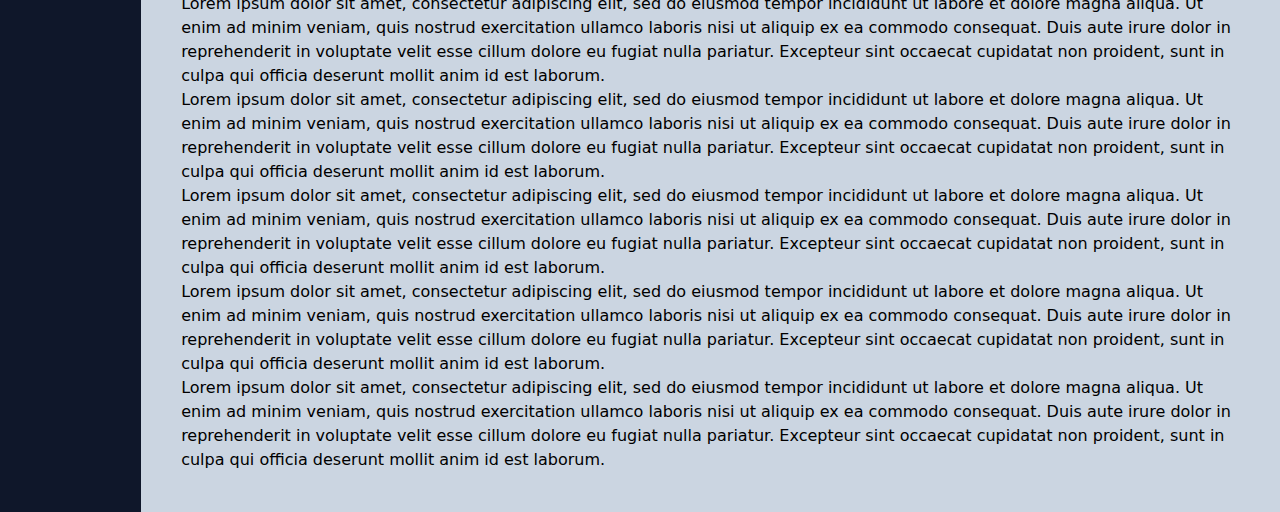
==== commit 0dff2300: "no comments" ====
--- a/dashboard.html
+++ b/dashboard.html
@@ -9,11 +9,11 @@
 </head>
 
 <body class="bg-slate-300">
-    <div class="bg-slate-600 text-white h-[80px]">
+    <div class="flex bg-slate-600 text-white h-[80px]">
         <div class="m-auto">Header</div>
     </div>
     <div class="flex flex-row">
-            <div class="bg-slate-500 width-[200px] p-10 text-white">
+            <div class="bg-slate-900 width-[200px] p-10 text-white">
                 Sidebar
             </div>
             <div class="p-10">
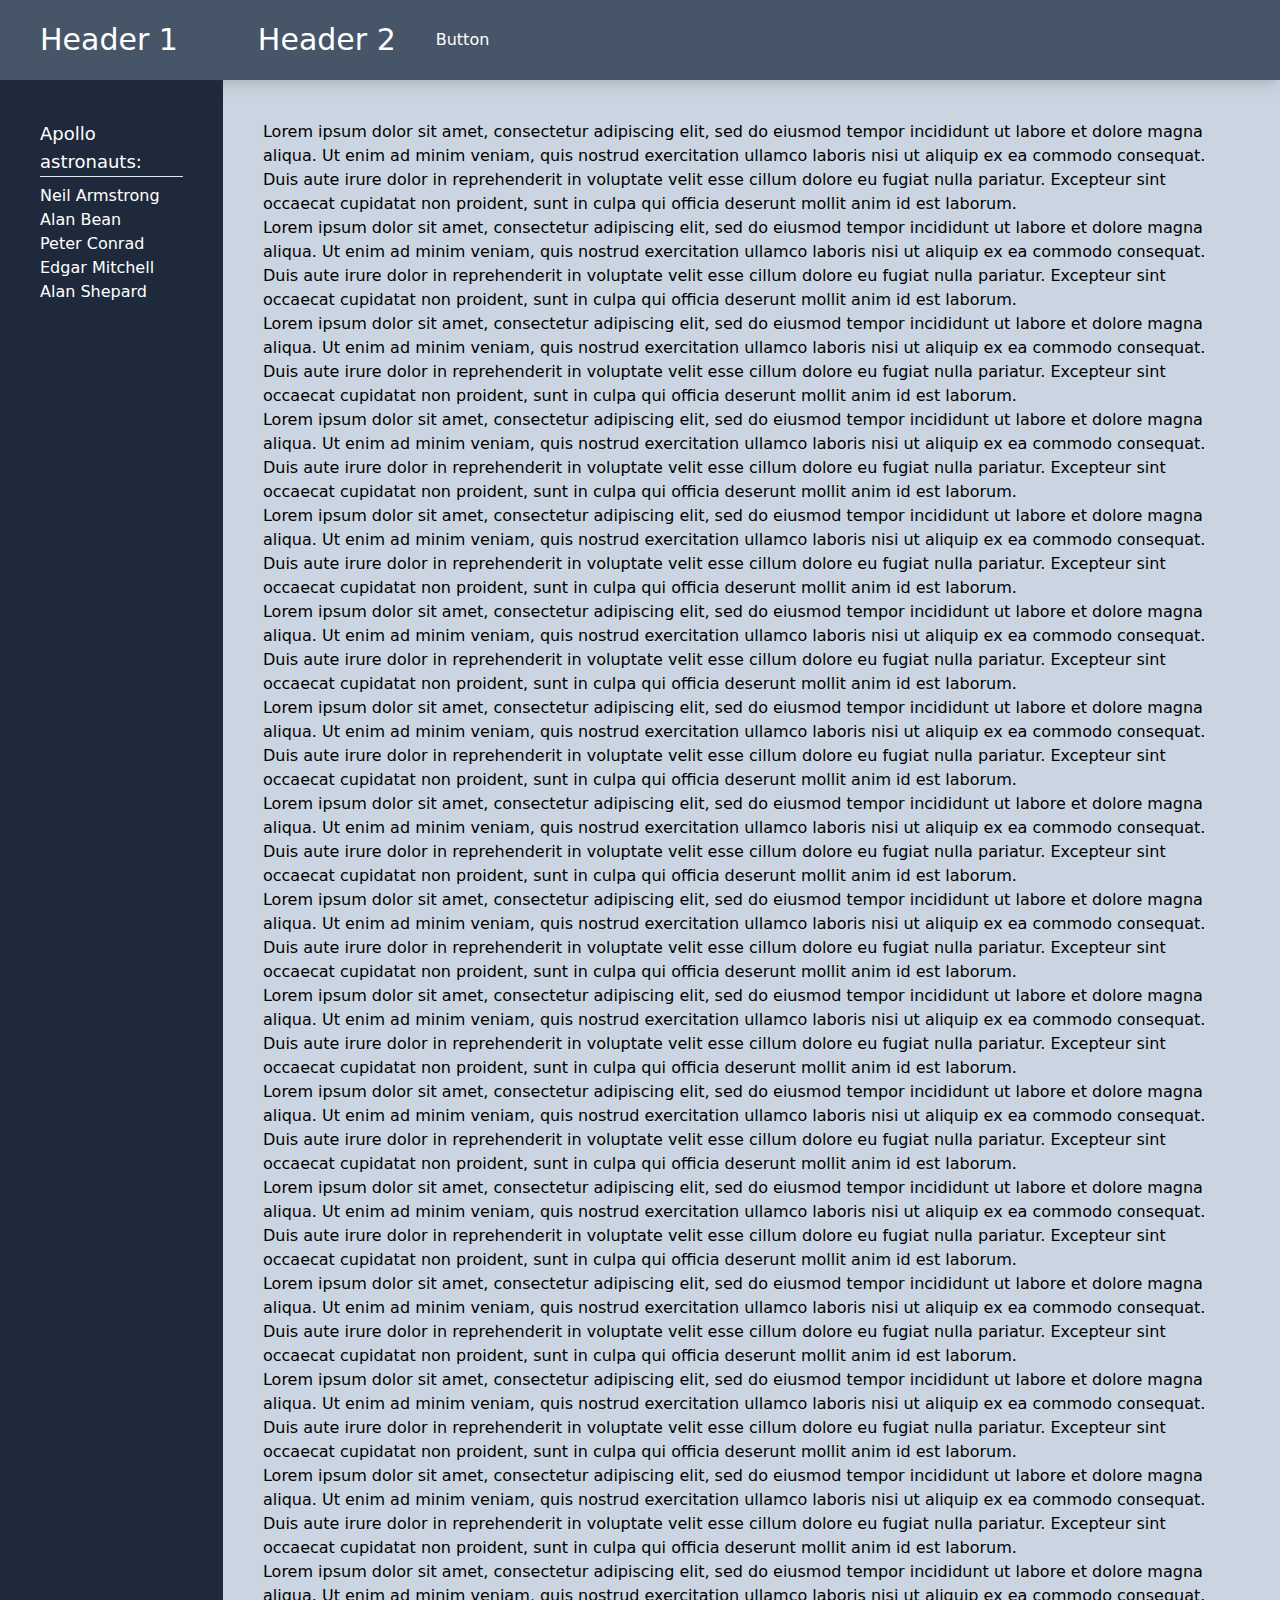
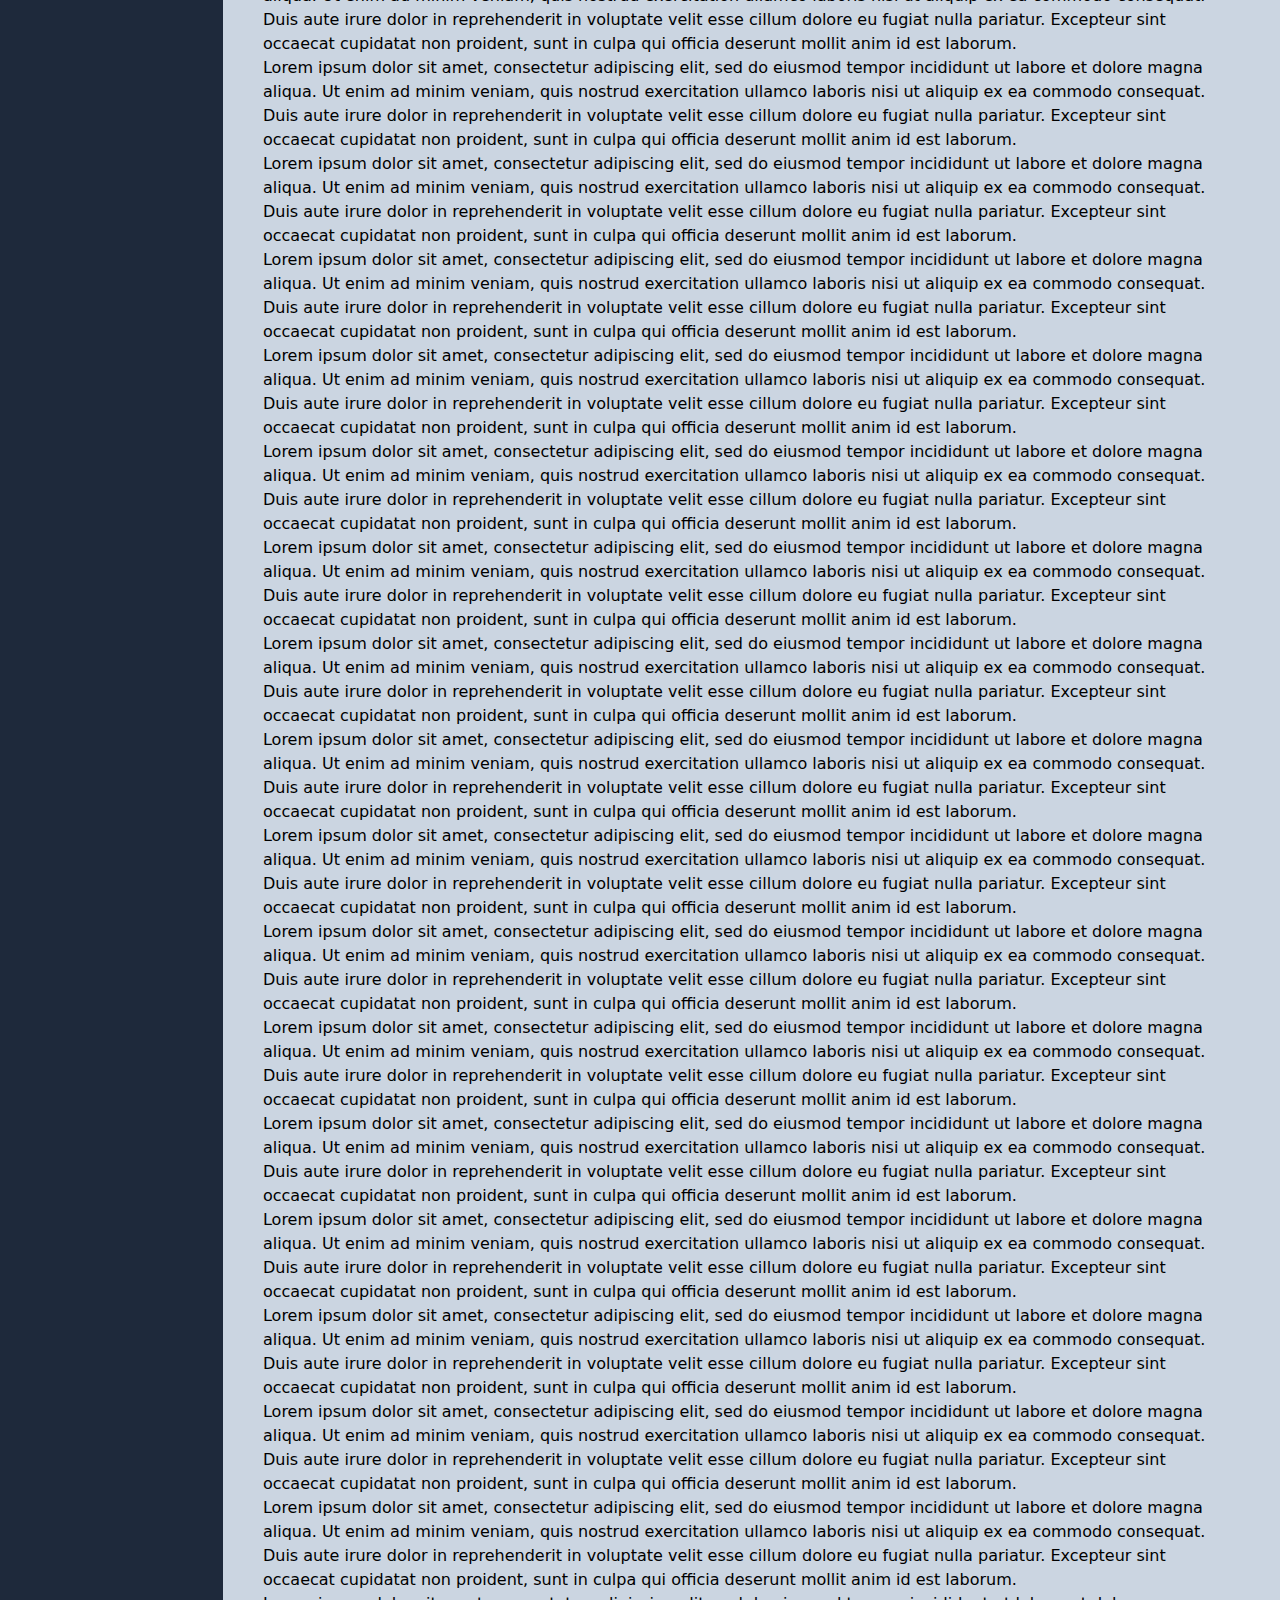
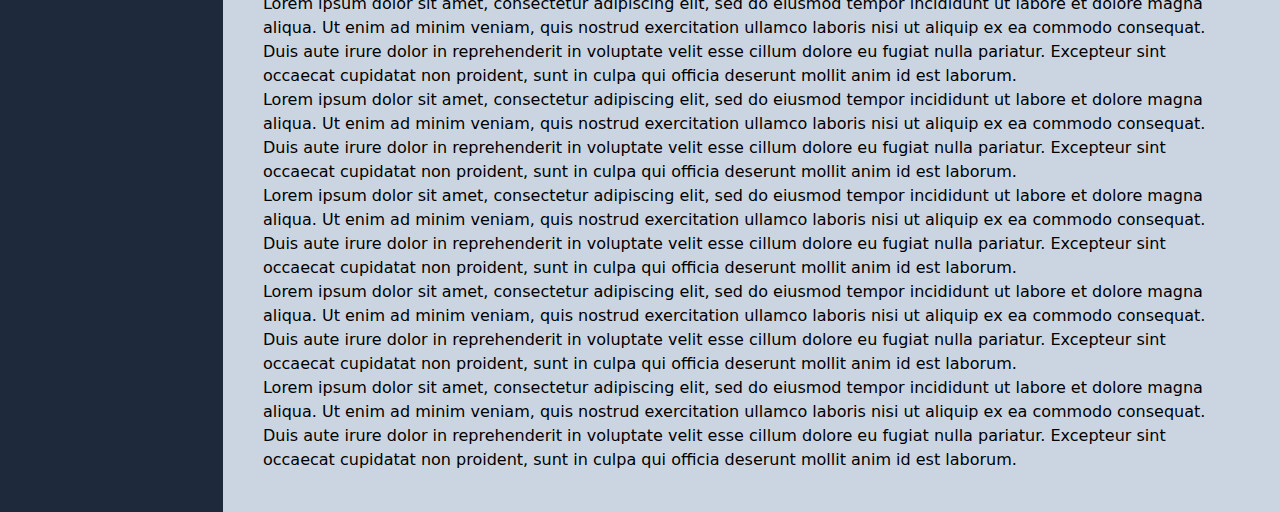
==== commit c4d9de76: "no comments" ====
--- a/dashboard.html
+++ b/dashboard.html
@@ -9,12 +9,22 @@
 </head>
 
 <body class="bg-slate-300">
-    <div class="flex bg-slate-600 text-white h-[80px]">
-        <div class="m-auto">Header</div>
+    <div class="flex flex-row place-items-stretch bg-slate-600 text-white h-[80px] w-screen shadow-lg">
+        <div class="my-auto mx-10 text-3xl">Header 1</div>
+        <div class="my-auto mx-10 text-3xl">Header 2</div>
+        <button class="animate-pulse">Button</button>
     </div>
     <div class="flex flex-row">
-            <div class="bg-slate-900 width-[200px] p-10 text-white">
-                Sidebar
+            <div class="bg-slate-800 p-10 w-[600px] text-white shadow-4xl">
+                <p class="text-lg">Apollo astronauts:</p>
+                <hr class="h-2">
+                    <ul>
+                      <li><a href="#" class=" hover:text-red-300 active:text-yellow-300">Neil Armstrong</a></li>
+                      <li>Alan Bean</li>
+                      <li>Peter Conrad</li>
+                      <li>Edgar Mitchell</li>
+                      <li>Alan Shepard</li>
+                    </ul>
             </div>
             <div class="p-10">
                 <section>
--- a/public/output.css
+++ b/public/output.css
@@ -556,8 +556,14 @@
   margin: 1.5rem;
 }
 
-.m-auto {
-  margin: auto;
+.mx-10 {
+  margin-left: 2.5rem;
+  margin-right: 2.5rem;
+}
+
+.my-auto {
+  margin-top: auto;
+  margin-bottom: auto;
 }
 
 .inline-block {
@@ -568,48 +574,53 @@
   display: flex;
 }
 
-.h-\[60px\] {
-  height: 60px;
-}
-
-.h-\[160px\] {
-  height: 160px;
-}
-
-.h-screen {
-  height: 100vh;
-}
-
-.h-full {
-  height: 100%;
+.h-2 {
+  height: 0.5rem;
 }
 
 .h-\[80px\] {
   height: 80px;
 }
 
-.w-\[120px\] {
-  width: 120px;
-}
-
-.w-full {
-  width: 100%;
-}
-
-.w-\[220px\] {
-  width: 220px;
-}
-
-.w-\[320px\] {
-  width: 320px;
+.w-\[600px\] {
+  width: 600px;
+}
+
+.w-screen {
+  width: 100vw;
+}
+
+@keyframes pulse {
+  50% {
+    opacity: .5;
+  }
+}
+
+.animate-pulse {
+  animation: pulse 2s cubic-bezier(0.4, 0, 0.6, 1) infinite;
 }
 
 .flex-row {
   flex-direction: row;
 }
 
-.flex-col {
-  flex-direction: column;
+.place-items-stretch {
+  place-items: stretch;
+}
+
+.bg-slate-300 {
+  --tw-bg-opacity: 1;
+  background-color: rgb(203 213 225 / var(--tw-bg-opacity));
+}
+
+.bg-slate-600 {
+  --tw-bg-opacity: 1;
+  background-color: rgb(71 85 105 / var(--tw-bg-opacity));
+}
+
+.bg-slate-800 {
+  --tw-bg-opacity: 1;
+  background-color: rgb(30 41 59 / var(--tw-bg-opacity));
 }
 
 .bg-slate-900 {
@@ -617,42 +628,8 @@
   background-color: rgb(15 23 42 / var(--tw-bg-opacity));
 }
 
-.bg-slate-300 {
-  --tw-bg-opacity: 1;
-  background-color: rgb(203 213 225 / var(--tw-bg-opacity));
-}
-
-.bg-pink-500 {
-  --tw-bg-opacity: 1;
-  background-color: rgb(236 72 153 / var(--tw-bg-opacity));
-}
-
-.bg-slate-600 {
-  --tw-bg-opacity: 1;
-  background-color: rgb(71 85 105 / var(--tw-bg-opacity));
-}
-
-.bg-blue-600 {
-  --tw-bg-opacity: 1;
-  background-color: rgb(37 99 235 / var(--tw-bg-opacity));
-}
-
-.bg-slate-500 {
-  --tw-bg-opacity: 1;
-  background-color: rgb(100 116 139 / var(--tw-bg-opacity));
-}
-
-.bg-red-500 {
-  --tw-bg-opacity: 1;
-  background-color: rgb(239 68 68 / var(--tw-bg-opacity));
-}
-
 .p-10 {
   padding: 2.5rem;
-}
-
-.p-\[6px\] {
-  padding: 6px;
 }
 
 .text-left {
@@ -668,11 +645,21 @@
   line-height: 2rem;
 }
 
+.text-3xl {
+  font-size: 1.875rem;
+  line-height: 2.25rem;
+}
+
 .text-4xl {
   font-size: 2.25rem;
   line-height: 2.5rem;
 }
 
+.text-lg {
+  font-size: 1.125rem;
+  line-height: 1.75rem;
+}
+
 .text-xl {
   font-size: 1.25rem;
   line-height: 1.75rem;
@@ -701,18 +688,14 @@
   color: rgb(253 224 71 / var(--tw-text-opacity));
 }
 
-.text-red-500 {
-  --tw-text-opacity: 1;
-  color: rgb(239 68 68 / var(--tw-text-opacity));
-}
-
-.text-slate-100 {
-  --tw-text-opacity: 1;
-  color: rgb(241 245 249 / var(--tw-text-opacity));
-}
-
 .underline {
   text-decoration-line: underline;
+}
+
+.shadow-lg {
+  --tw-shadow: 0 10px 15px -3px rgb(0 0 0 / 0.1), 0 4px 6px -4px rgb(0 0 0 / 0.1);
+  --tw-shadow-colored: 0 10px 15px -3px var(--tw-shadow-color), 0 4px 6px -4px var(--tw-shadow-color);
+  box-shadow: var(--tw-ring-offset-shadow, 0 0 #0000), var(--tw-ring-shadow, 0 0 #0000), var(--tw-shadow);
 }
 
 .before\:absolute::before {
@@ -746,6 +729,16 @@
   content: var(--tw-content);
   --tw-bg-opacity: 1;
   background-color: rgb(239 68 68 / var(--tw-bg-opacity));
+}
+
+.hover\:text-red-300:hover {
+  --tw-text-opacity: 1;
+  color: rgb(252 165 165 / var(--tw-text-opacity));
+}
+
+.active\:text-yellow-300:active {
+  --tw-text-opacity: 1;
+  color: rgb(253 224 71 / var(--tw-text-opacity));
 }
 
 @media (min-width: 640px) {
